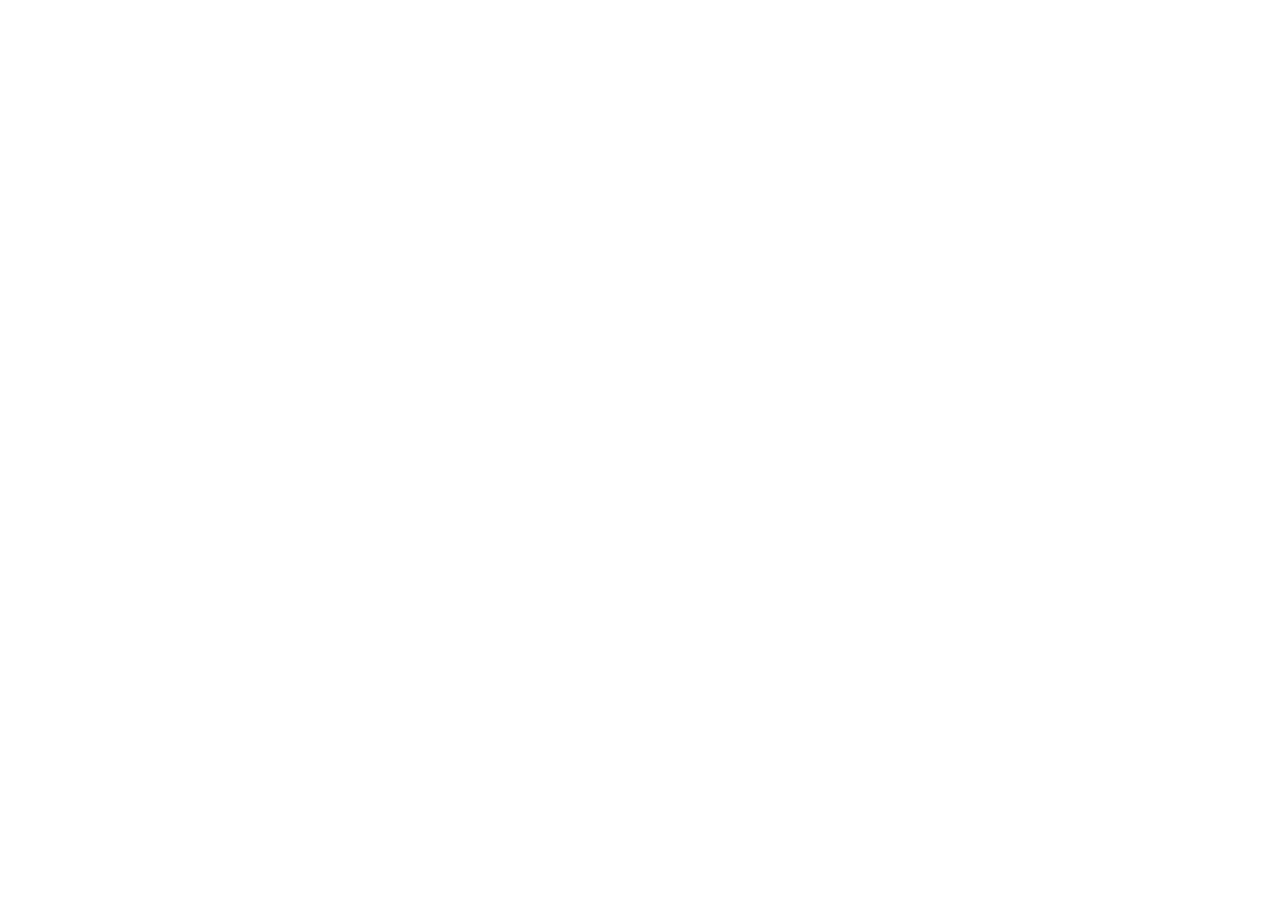
==== index.html @ 2e953660 "START" ====
<!DOCTYPE html>
<html lang="en">
<head>
    <meta charset="UTF-8">
    <meta name="viewport" content="width=device-width, initial-scale=1.0">
    <title>WDD131</title>
</head>
<body>
    
</body>
</html>
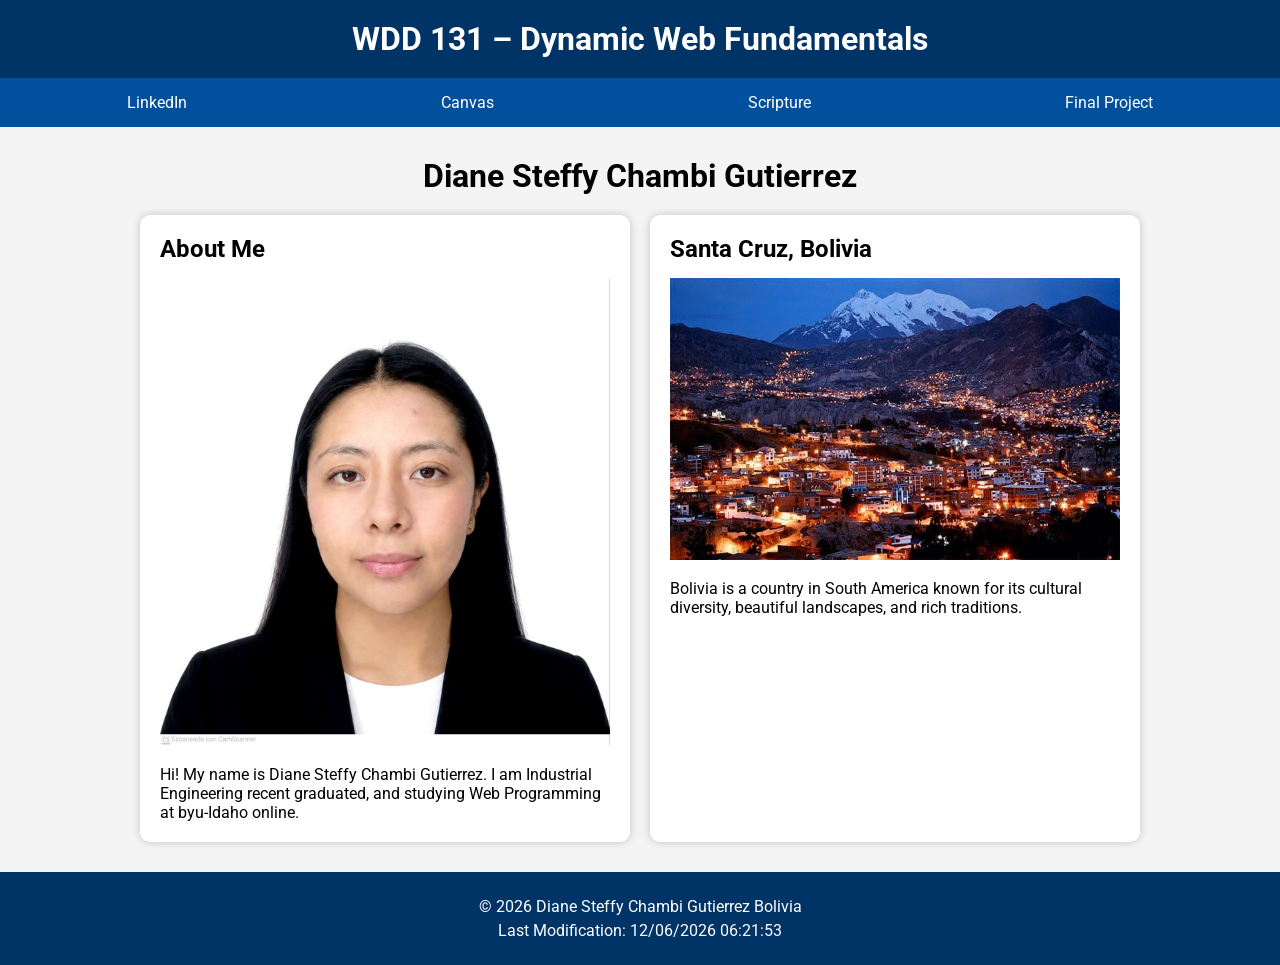
==== commit 6779887e: "assignment week 01" ====
--- a/index.html
+++ b/index.html
@@ -3,9 +3,89 @@
 <head>
     <meta charset="UTF-8">
     <meta name="viewport" content="width=device-width, initial-scale=1.0">
-    <title>WDD131</title>
+
+    <title>WDD131 - Dynamic Web fundamentals - Diane Steffy Chambi Gutierrez</title>
+
+    <meta name="description" content="WDD 131 – Dynamic Web Fundamentals. Diane Steffy Chambi Gutierrez. personal webpage.">
+
+    <meta name="author" content="Diane Steffy Chambi Gutierrez">
+
+    <link rel="stylesheet" href="styles/base.css">
+
+    <script src="scripts/getdates.js" defer></script>
 </head>
 <body>
-    
+    <header>
+
+        <span id="course-title">
+            WDD 131 – Dynamic Web Fundamentals
+        </span>
+
+        <nav>
+
+            <a href="https://www.linkedin.com/in/steffy-chambi-b646aa1b9/" target="_blank">
+                LinkedIn
+            </a>
+
+            <a href="https://byupw.instructure.com/" target="_blank">
+                Canvas
+            </a>
+
+            <a href="https://www.churchofjesuschrist.org/study/scriptures/dc-testament/dc/6?lang=spa&id=p36#p36" target="_blank">
+                Scripture
+            </a>
+
+            <a href="#">
+                Final Project
+            </a>
+
+        </nav>
+
+    </header>
+
+    <main>
+
+        <h1>Diane Steffy Chambi Gutierrez</h1>
+
+        <section class="card">
+
+            <h2>About Me</h2>
+
+            <img src="images/profile.jpg" alt="My profile photo">
+
+            <p>
+            Hi! My name is Diane Steffy Chambi Gutierrez.
+            I am Industrial Engineering recent graduated, and studying Web Programming at byu-Idaho online.
+            </p>
+
+        </section>
+
+        <section class="card">
+
+            <h2>Santa Cruz, Bolivia</h2>
+
+            <img src="images/bolivia.jpg" alt="Bolivia">
+
+            <p>
+            Bolivia is a country in South America known for its cultural diversity,
+            beautiful landscapes, and rich traditions.
+            </p>
+
+        </section>
+
+    </main>
+
+    <footer>
+
+        <p>
+            ©
+            <span id="currentyear"></span>
+            Diane Steffy Chambi Gutierrez
+            Bolivia
+        </p>
+
+        <p id="lastModified"></p>
+
+    </footer>
 </body>
 </html>
--- a/styles/base.css
+++ b/styles/base.css
@@ -0,0 +1,78 @@
+@import url('https://fonts.googleapis.com/css2?family=Roboto:wght@400;700&display=swap');
+
+*{
+    margin:0;
+    padding:0;
+    box-sizing:border-box;
+}
+
+body{
+    font-family:'Roboto',sans-serif;
+    background:#f4f4f4;
+}
+
+header{
+    background:#003366;
+    color:white;
+}
+
+#course-title{
+    display:block;
+    text-align:center;
+    padding:20px;
+    font-size:2rem;
+    font-weight:bold;
+}
+
+nav{
+    display:flex;
+    justify-content:space-around;
+    background:#00509d;
+}
+
+nav a{
+    color:white;
+    text-decoration:none;
+    padding:15px;
+}
+
+nav a:hover{
+    background:white;
+    color:#003366;
+}
+
+main{
+    max-width:1000px;
+    margin:30px auto;
+    display:grid;
+    grid-template-columns:1fr 1fr;
+    gap:20px;
+}
+
+main h1{
+    grid-column:1/3;
+    text-align:center;
+}
+
+.card{
+    background:white;
+    border-radius:10px;
+    padding:20px;
+    box-shadow:0 0 8px rgba(0,0,0,.2);
+}
+
+.card img{
+    width:100%;
+    margin:15px 0;
+}
+
+footer{
+    background:#003366;
+    color:white;
+    text-align:center;
+    padding:20px;
+}
+
+footer p{
+    margin:5px;
+}
